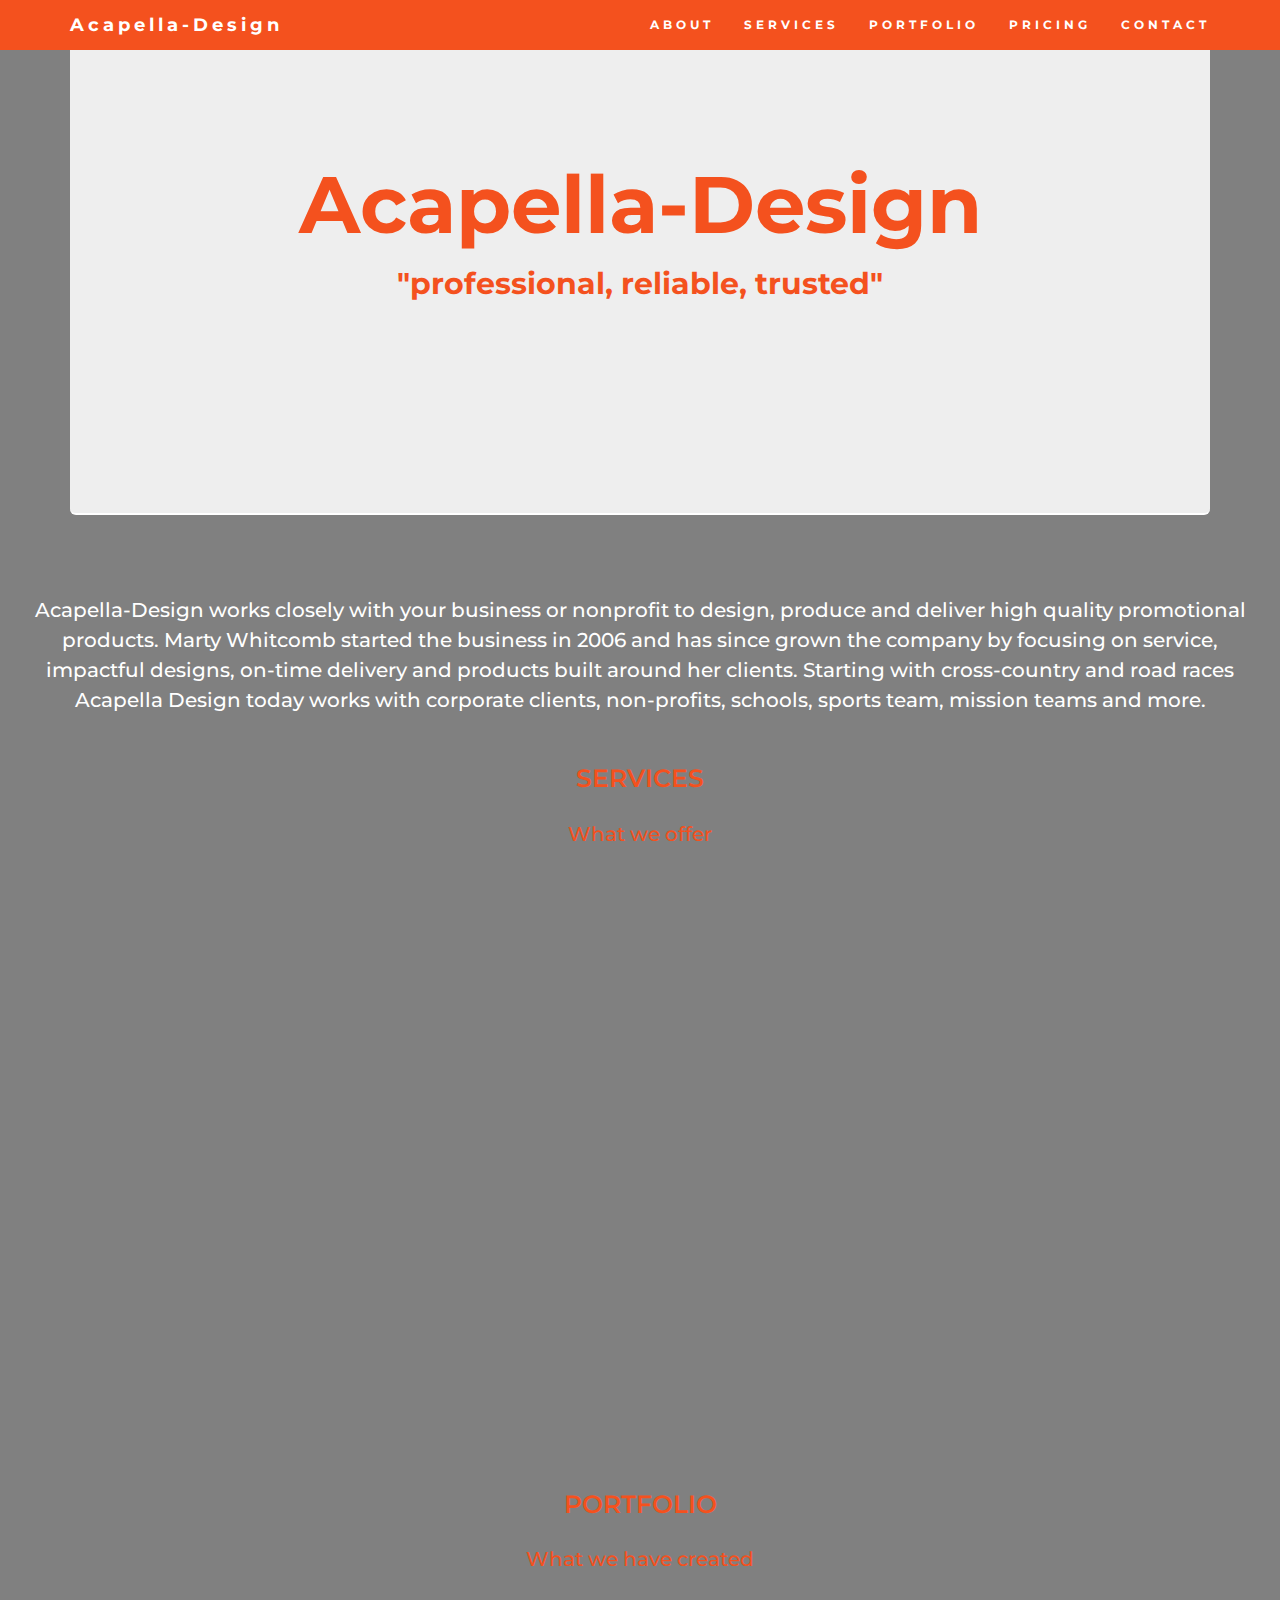
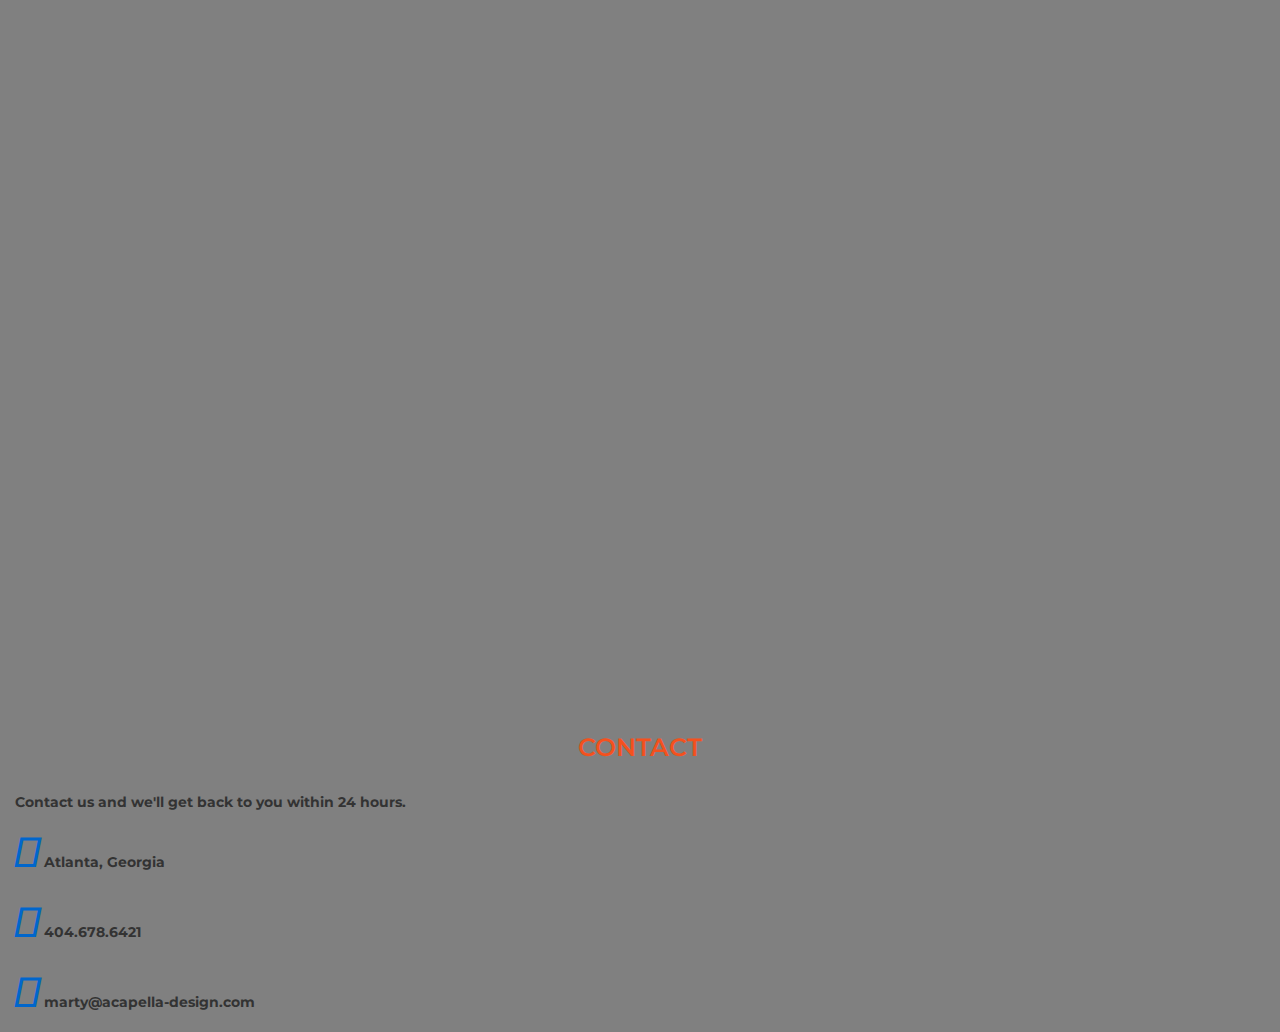
==== index.html @ 9750de5c "build out of application" ====
<!DOCTYPE html>
<html lang="en">
<head>
  <title>Acapella-Design</title>
	<meta charset="UTF-8">
  <meta name="viewport" content="width=device-width, initial-scale=1">
	<link rel="stylesheet" type="text/css" href="https://maxcdn.bootstrapcdn.com/bootstrap/3.3.7/css/bootstrap.min.css" rel="stylesheet" integrity="sha384-BVYiiSIFeK1dGmJRAkycuHAHRg32OmUcww7on3RYdg4Va+PmSTsz/K68vbdEjh4u" crossorigin="anonymous">
	<link href="https://fonts.googleapis.com/css?family=Montserrat:Regular 400 | Semi-Bold 600 | Regular 400 Italic" rel="stylesheet">
	<link rel="stylesheet" type="text/css" href="https://cdnjs.cloudflare.com/ajax/libs/font-awesome/4.7.0/css/font-awesome.min.css">
  <link rel="stylesheet" type="text/css" href="app.css">
	<script defer src="https://use.fontawesome.com/releases/v5.0.8/js/all.js"></script>
	
	<script src="app.js"></script>
</head>
<body id="myPage" data-spy="scroll" data-target=".navbar" data-offset="60">

<nav class="navbar navbar-default navbar-fixed-top">
  <div class="container">
    <div class="navbar-header">
      <button type="button" class="navbar-toggle" data-toggle="collapse" data-target="#myNavbar">
        <span class="icon-bar"></span>
        <span class="icon-bar"></span>
        <span class="icon-bar"></span>                        
      </button>
      <a class="navbar-brand" href="#myPage">Acapella-Design</a>
    </div>
    <div class="collapse navbar-collapse" id="myNavbar">
      <ul class="nav navbar-nav navbar-right">
        <li><a href="#about">ABOUT</a></li>
        <li><a href="#services">SERVICES</a></li>
        <li><a href="#portfolio">PORTFOLIO</a></li>
        <li><a href="#pricing">PRICING</a></li>
        <li><a href="#contact">CONTACT</a></li>
      </ul>
    </div>
  </div>
</nav>
<div class="container opening-page">
<div class="jumbotron text-center">
  <h1 id="title">Acapella-Design</h1> 
  <p id="tagline">"professional, reliable, trusted"</p> 

</div>
</div>
<br class="line">
<div id="about" class="container-fluid">
  <div class="row">
    
    <div class="col-sm-12">
     
      <br>
      <h4 id="intro">Acapella-Design works closely with your business or nonprofit to design, produce and deliver high quality promotional products.  Marty Whitcomb started the business in 2006 and has since grown the company by focusing on service, impactful designs, on-time delivery and products built around her clients.  Starting with cross-country and road races Acapella Design today works with corporate clients, non-profits, schools, sports team, mission teams and more.</h4>
      <br>
      

    </div>
    
    
  </div>

</div>

<div id="services" class="container-fluid text-center">
  <h2>SERVICES</h2>
  <h4 class="subTag">What we offer</h4>
  <br>
  <div class="row slideanim">
    <div class="col-sm-4"><i class="fas fa-paint-brush coolFont"></i>
      
      <h4>SCREEN PRINTING</h4>
      <p>Our printers create the very best print applications, color matching and quality print job that meet your needs and fit your budget</p>
    </div>
    <div class="col-sm-4"><i class="fas fa-adjust coolFont"></i>
      
      <h4>DESIGN</h4>
      <p>Our graphic artists will help bring your ideas to life</p>
    </div>
    <div class="col-sm-4"><i class="fab fa-simplybuilt coolFont"></i>
      
      <h4>EMBROIDERY</h4>
      <p>Our seamstress use sphophisticated computerized machines that create high stich count, high quality work</p>
    </div>
  </div>
  <br><br>
  <div class="row slideanim">
    <div class="col-sm-4"><i class="far fa-building coolFont"></i>
      
      <h4>CORPORATE EVENTS</h4>
      <p>Our planning team helps you create memorable events that meet your corporate objectives and motivate employees</p>
    </div>
    <div class="col-sm-4"><i class="far fa-money-bill-alt coolFont"></i>
      
      <h4>ROAD RACES AND FUND RAISING</h4>
      <p>We work with you to brand your identity, create buzz and meet your goals</p>
    </div>
    <div class="col-sm-4"><i class="fas fa-heart coolFont"></i>
       
      <h4 style="color:#303030;">APPAREL</h4>
      <p>We rep a number of widely know brands and styles and outfit you from Tee's to Sweats to Fleeces and more</p>
    </div>
  </div>
  <br><br>
  <div class="row slideanim">
    <div class="col-sm-4"><i class="fas fa-gift coolFont"></i>
     
      <h4>GIFTS AND PROMOTIONAL</h4>
      <p>We can provide you with bags, corporate gifts, office products, electronics and </p>
    </div>
    <div class="col-sm-4"><i class="fas fa-barcode coolFont"></i>
      
      <h4>ONLINE RETAIL</h4>
      <p>We can help you create an online store to distribute </p>
    </div>
    <div class="col-sm-4"> <i class="fas fa-heartbeat coolFont"></i>
      
      <h4 style="color:#303030;">GLOBAL HEALTH</h4>
      <p>We have a passion for global health.  If you're working to improve the lives of children and families around the world, we'd like to help</p>
    </div>
  </div>
</div>
<div id="portfolio" class="container-fluid text-center bg-grey">
  <h2>Portfolio</h2>
  <h4 class="subTag">What we have created</h4>
  <div class="container">
  <div class="row text-center slideanim">
    <div class="col-sm-4">
      <div class="thumbnail">
        <img src="images/12039253_10153710709874903_8442778085688716343_n.jpg" alt="Claws for a Cause" width="400" height="300">
        
      </div>
      <div class="thumbnail">
        <img src="images/Acapella - 293966 VININGS CUMBERLAND ROTARY CLUB with Rotary International train logo (vector export).png" alt="Claws for a Cause" width="400" height="300">
        
      </div>

    </div>
    <div class="col-sm-4">
      <div class="thumbnail">
        <img src="images/accapella vinings race-112k.jpg" alt="Vinings Road Race" width="400" height="300">
        
      </div>
      <div class="thumbnail">
        <img src="images/securedownload.png" alt="Vinings Road Race" width="400" height="300">
        
      </div>
    </div>
    <div class="col-sm-4">
      <div class="thumbnail">
        <img src="images/greenALS_logo.jpg" alt="Stop ALS" width="400" height="300">
      </div>  
      </div>
      
  </div><br>
  
  </div>
</div>
<div id="contact" class="container-fluid bg-grey">
  <h2 class="text-center">CONTACT</h2>
  <div class="row">
    <div class="col-sm-5">
      <p>Contact us and we'll get back to you within 24 hours.</p>
      <p><i class="fas fa-home coolFont"></i> Atlanta, Georgia</p>
      <p><i class="fas fa-mobile coolFont"></i> 404.678.6421</p>
      <p><i class="far fa-envelope coolFont"></i> marty@acapella-design.com</p>
    </div>
    <div class="col-sm-7 slideanim">
      <div class="row">
        <div class="col-sm-6 form-group">
          <input class="form-control" id="name" name="name" placeholder="Name" type="text" required>
        </div>
        <div class="col-sm-6 form-group">
          <input class="form-control" id="email" name="email" placeholder="Email" type="email" required>
        </div>
      </div>
      <textarea class="form-control" id="comments" name="comments" placeholder="Comment" rows="5"></textarea><br>
      <div class="row">
        <div class="col-sm-12 form-group">
          <button class="btn btn-default pull-right" type="submit">Send</button>
        </div>
      </div>
    </div>
  </div>
</div>










<script src="http://code.jquery.com/jquery-3.3.1.min.js"
  integrity="sha256-FgpCb/KJQlLNfOu91ta32o/NMZxltwRo8QtmkMRdAu8="
  crossorigin="anonymous"></script>
  
  <script src="https://maxcdn.bootstrapcdn.com/bootstrap/3.3.7/js/bootstrap.min.js" integrity="sha384-Tc5IQib027qvyjSMfHjOMaLkfuWVxZxUPnCJA7l2mCWNIpG9mGCD8wGNIcPD7Txa" crossorigin="anonymous"></script>
</body>
</body>

</html>
---- app.css ----
body {
	background-color: gray;
	font-family: Montserrat, sans-serif;
	font-color: #000000;
	font-weight:bold;
}

br {
	height:10px;
}
.navbar {
      margin-bottom: 0;
      background-color: #f4511e;
      z-index: 9999;
      border: 0;
      font-size: 12px !important;
      line-height: 1.42857143 !important;
      letter-spacing: 4px;
      border-radius: 0;
      font-family: Montserrat, sans-serif;
  }
  .navbar li a, .navbar .navbar-brand {
      color: #fff !important;
  }
  .navbar-nav li a:hover, .navbar-nav li.active a {
      color: #f4511e !important;
      background-color: #fff !important;
  }
  .navbar-default .navbar-toggle {
      border-color: transparent;
      color: #fff !important;
  }
  
  .jumbotron {
      /*background-color: #f4511e;*/
      /*color: #fff;*/
      margin-top: 25px;
      padding: 100px 25px;
      font-family: Montserrat, sans-serif;
      background-image: url("images/patrick-tomasso-208114-unsplash.jpg");
      background-size: cover;
      color: #f4511e;
      height: 35em;
      border-bottom: white solid 2px;
  }

  h2 {

      font-size: 25px;
      text-transform: uppercase;
      color: #f4511e;
      font-weight: 600;
      margin-bottom: 30px;
  }

  h1 {
  
      font-size: 10px;
      color: #f4511e;
      font-weight: 600;
      margin-bottom: 30px;
  }
  #tagline {
  	color: #f4511e;
  	font-weight: bold;
  	font-size: 30px;
  }

  h4{
  	font-size: 20px;
  }
  #title {
  	font-size: 80px;
  	font-weight: bold;
  	position:relative;
  	top: .2em;
  }
  #intro{
  	text-align:center;
  	color:#fff;
  	line-height: 1.5;
  }

  .subTag {
  	color: #f4511e;
  }
  .coolFont{
	font-size: 3em;
	/*margin-left: 25%;*/
	margin-top:10px;
	/*background-color:white;*/
	border-radius: 30%;
	/*height: 100px;*/
	text-align: center;
	color: #0066cc;
}
.thumbnail {
      padding: 0 0 15px 0;
      border: none;
      border-radius: 0;
  }
  .thumbnail img {
      width: 100%;
      height: 100%;
      margin-bottom: 10px;
    }

  .slideanim {visibility:hidden;}
  /*.slide {*/
      /*animation-name: slide;*/
      /*-webkit-animation-name: slide;*/
      /*animation-duration: 1s;*/
      /*-webkit-animation-duration: 1s;*/
      /*visibility: visible;*/
  /*}*/
  /*@keyframes slide {*/
    /*0% {*/
      /*opacity: 0;*/
      /*transform: translateY(70%);*/
    /*} */
    /*100% {*/
      /*opacity: 1;*/
      /*transform: translateY(0%);*/
    /*}*/
  /*}*/
  /*@-webkit-keyframes slide {*/
    /*0% {*/
      /*opacity: 0;*/
      /*-webkit-transform: translateY(70%);*/
    /*} */
    /*100% {*/
      /*opacity: 1;*/
      /*-webkit-transform: translateY(0%);*/
    /*}*/
  /*}*/
  /*@media screen and (max-width: 768px) {*/
    /*.col-sm-4 {*/
      /*text-align: center;*/
      /*margin: 25px 0;*/
    /*}*/
    /*.btn-lg {*/
        /*width: 100%;*/
        /*margin-bottom: 35px;*/
    /*}*/
  /*}*/
  /*@media screen and (max-width: 480px) {*/
    /*.logo {*/
        /*font-size: 150px;*/
    /*}*/
  /*}*/
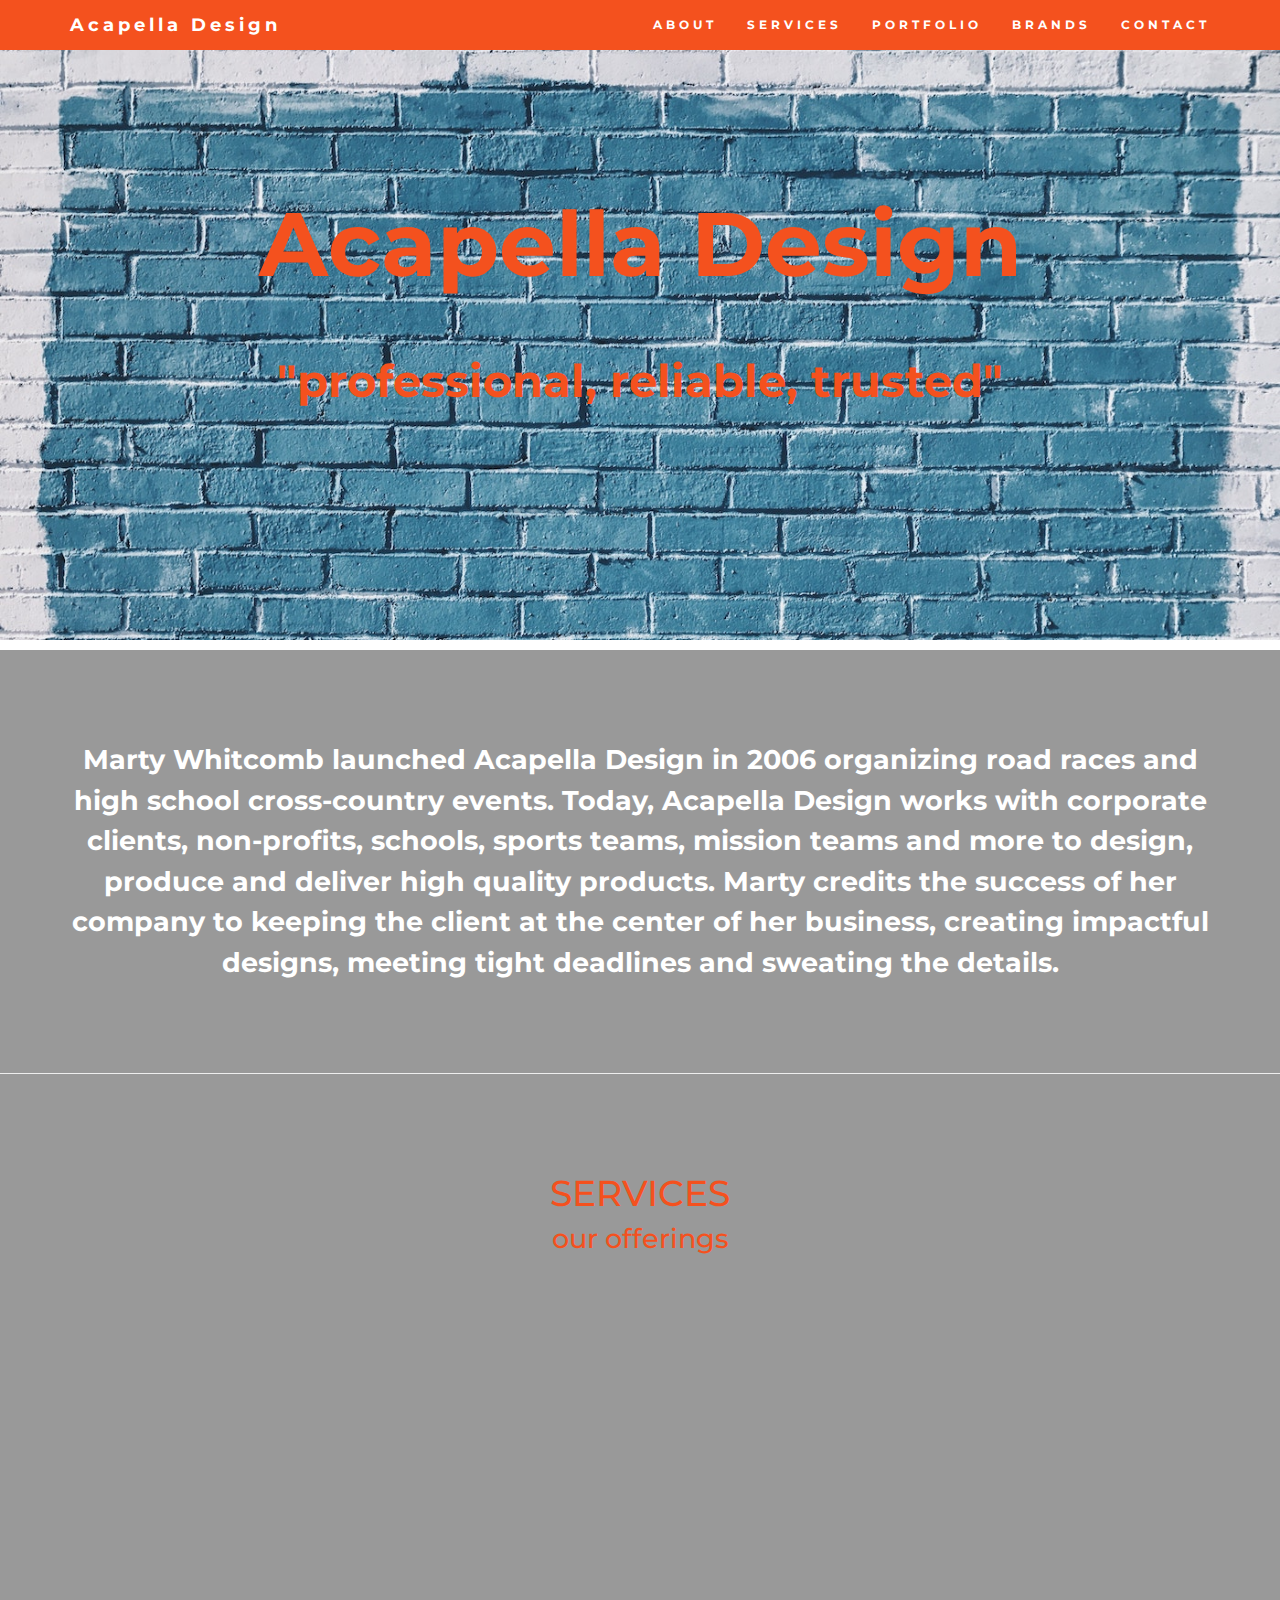
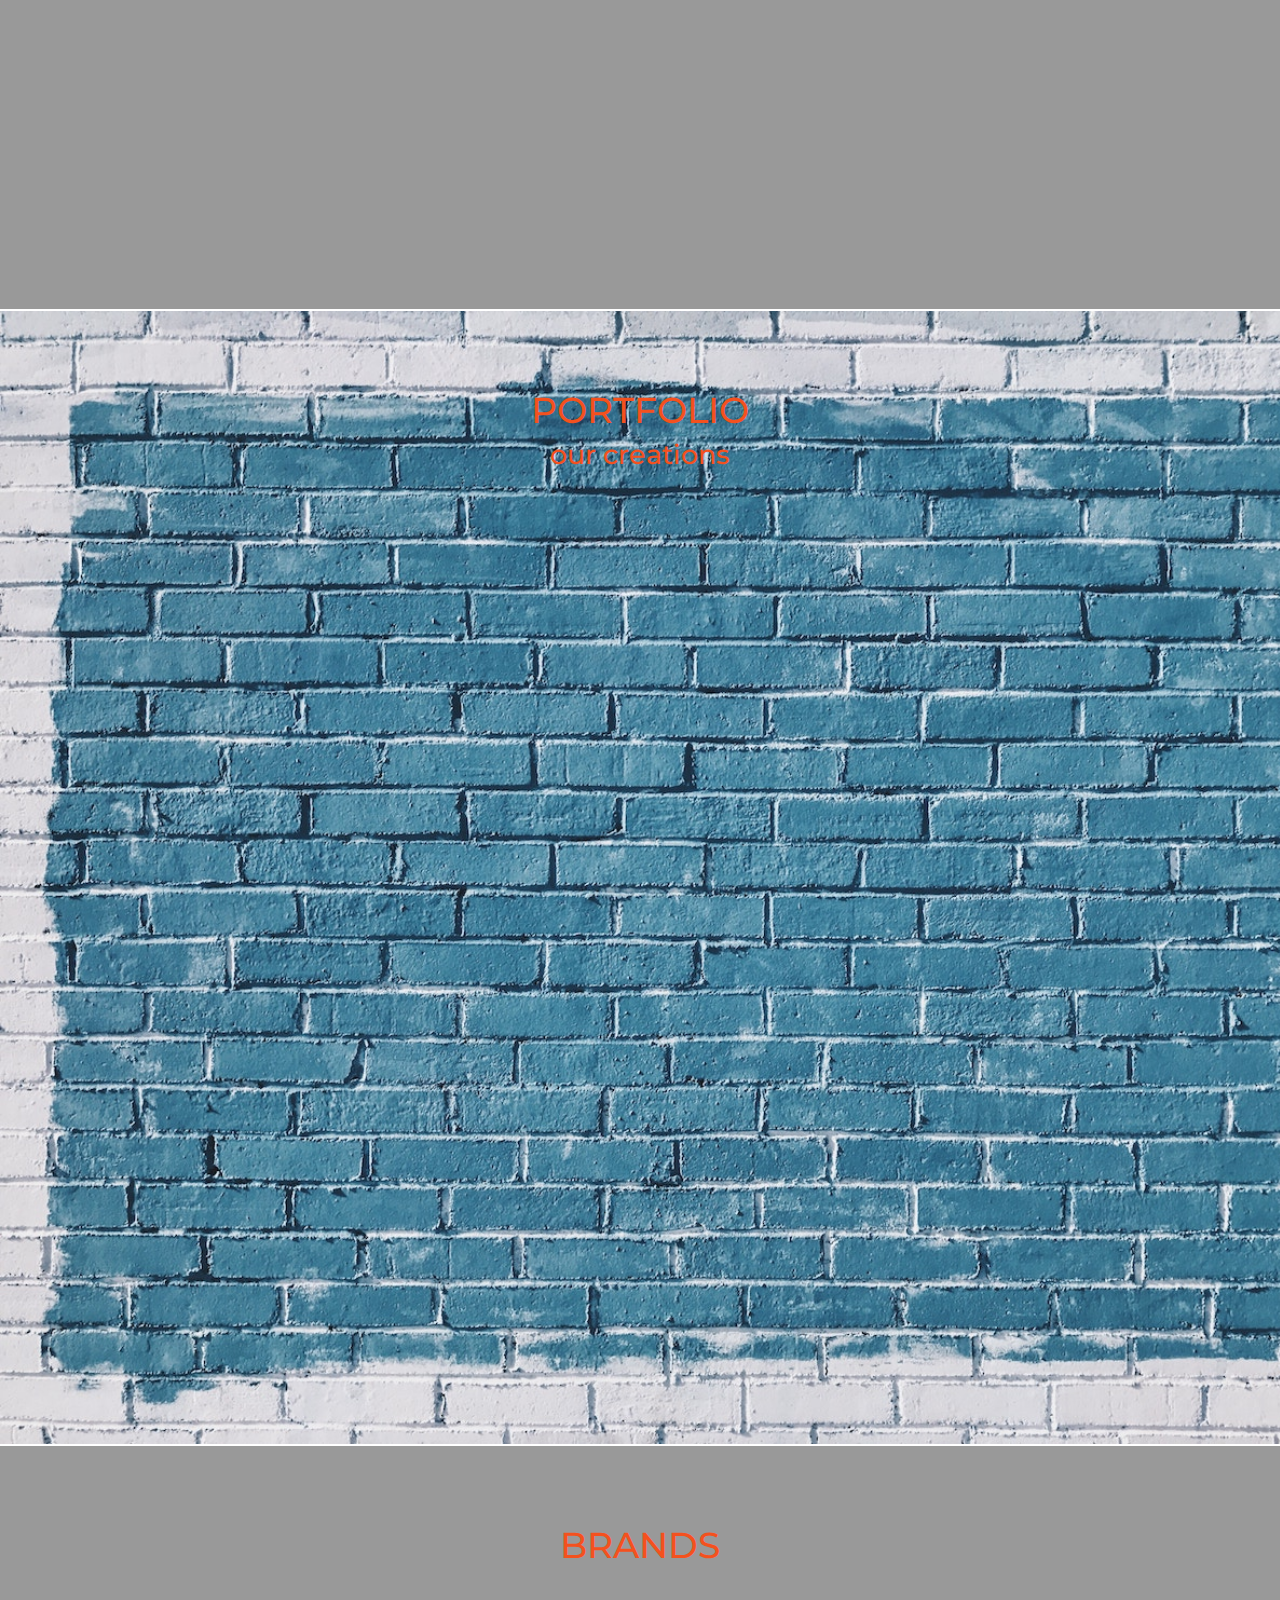
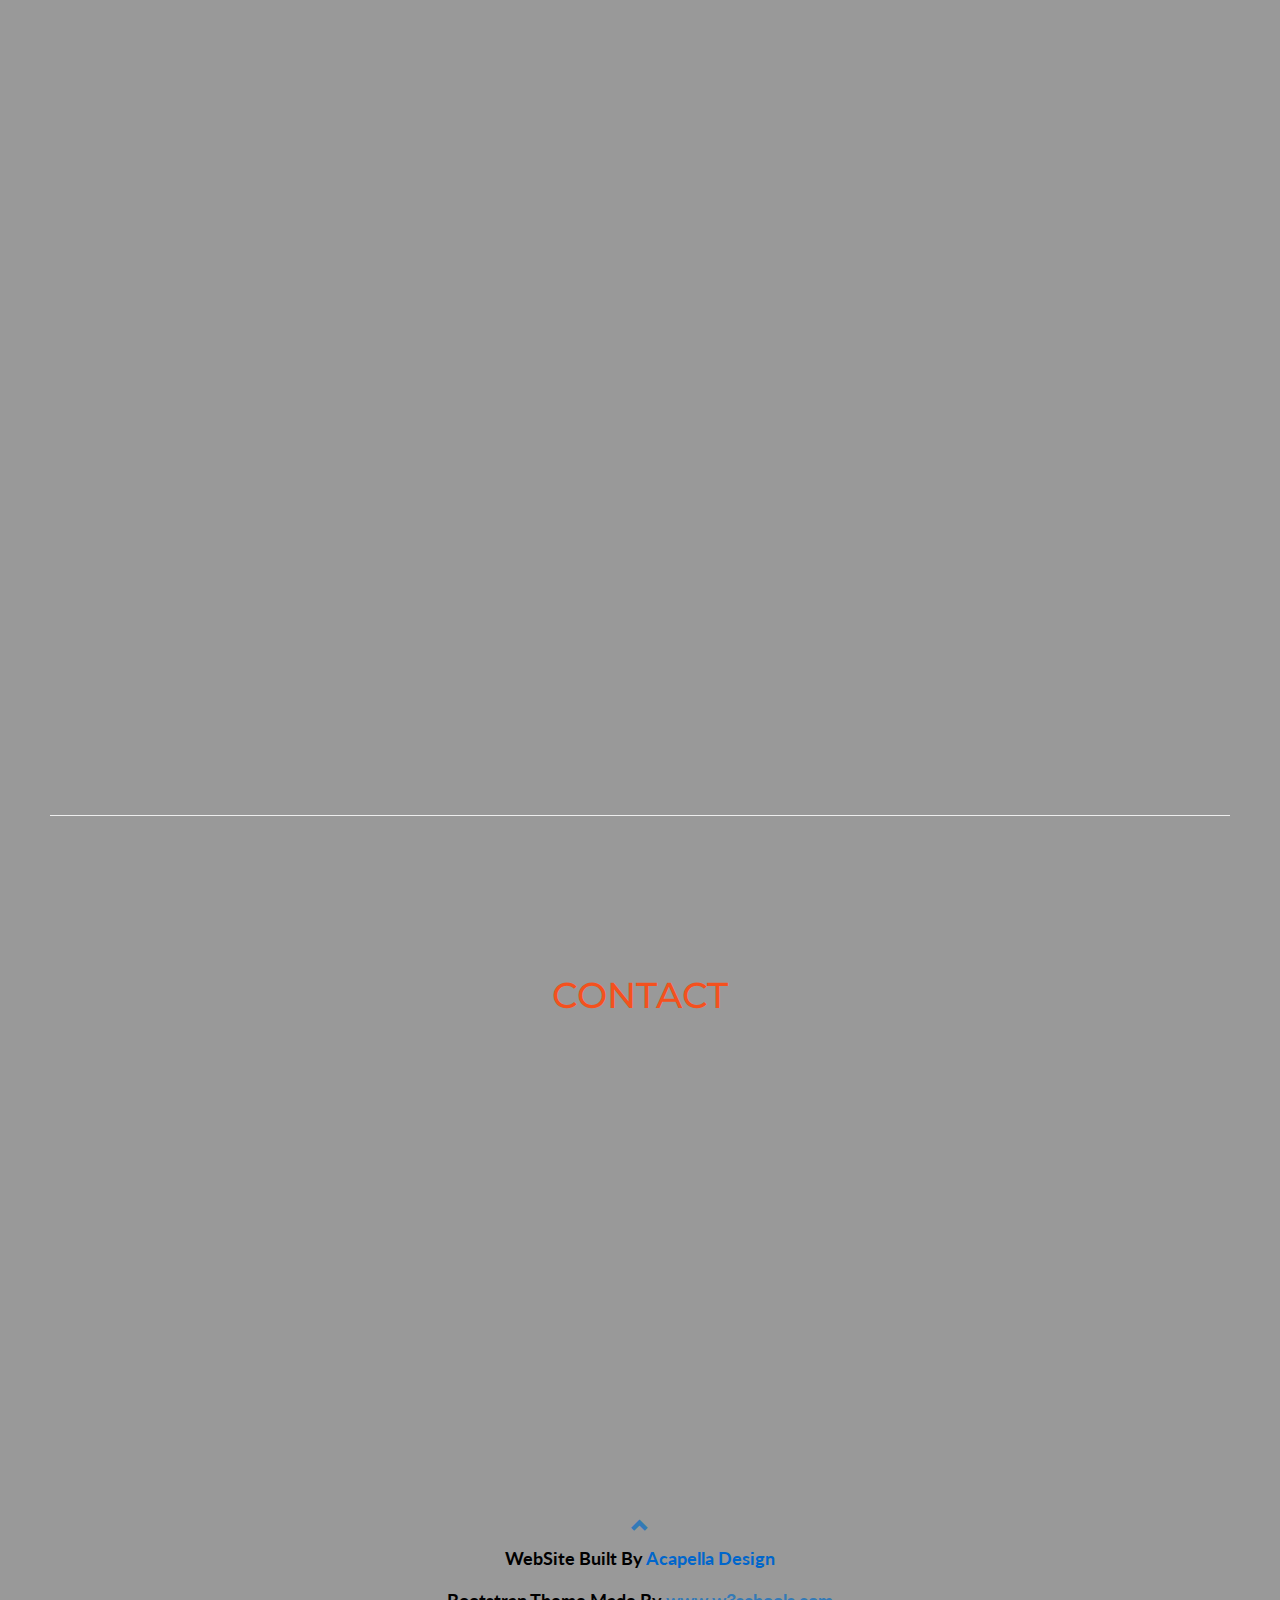
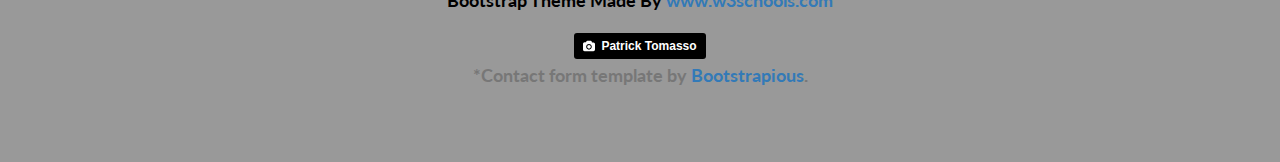
==== commit 7b78bc07: "clean up.  add lower res images" ====
--- a/index.html
+++ b/index.html
@@ -1,202 +1,446 @@
-<!DOCTYPE html>
+ <!DOCTYPE html>
 <html lang="en">
 <head>
-  <title>Acapella-Design</title>
 	<meta charset="UTF-8">
-  <meta name="viewport" content="width=device-width, initial-scale=1">
-	<link rel="stylesheet" type="text/css" href="https://maxcdn.bootstrapcdn.com/bootstrap/3.3.7/css/bootstrap.min.css" rel="stylesheet" integrity="sha384-BVYiiSIFeK1dGmJRAkycuHAHRg32OmUcww7on3RYdg4Va+PmSTsz/K68vbdEjh4u" crossorigin="anonymous">
-	<link href="https://fonts.googleapis.com/css?family=Montserrat:Regular 400 | Semi-Bold 600 | Regular 400 Italic" rel="stylesheet">
+	<title>Acapella Design</title>
+	<meta name="viewport" content="width=device-width, initial-scale=1">
+	<link rel="stylesheet" href="https://maxcdn.bootstrapcdn.com/bootstrap/3.3.7/css/bootstrap.min.css">
 	<link rel="stylesheet" type="text/css" href="https://cdnjs.cloudflare.com/ajax/libs/font-awesome/4.7.0/css/font-awesome.min.css">
+  <link rel="stylesheet" type="text/css" href="https://fonts.googleapis.com/css?family=Montserrat" rel="stylesheet" type="text/css">
+  <link rel="stylesheet" type="text/css" href="https://fonts.googleapis.com/css?family=Lato" rel="stylesheet" type="text/css">
   <link rel="stylesheet" type="text/css" href="app.css">
-	<script defer src="https://use.fontawesome.com/releases/v5.0.8/js/all.js"></script>
-	
-	<script src="app.js"></script>
+  
+
+
 </head>
 <body id="myPage" data-spy="scroll" data-target=".navbar" data-offset="60">
 
-<nav class="navbar navbar-default navbar-fixed-top">
+  <nav class="navbar navbar-default navbar-fixed-top">
   <div class="container">
     <div class="navbar-header">
       <button type="button" class="navbar-toggle" data-toggle="collapse" data-target="#myNavbar">
         <span class="icon-bar"></span>
         <span class="icon-bar"></span>
-        <span class="icon-bar"></span>                        
+        <span class="icon-bar"></span> 
       </button>
-      <a class="navbar-brand" href="#myPage">Acapella-Design</a>
+      <a class="navbar-brand" href="#">Acapella Design</a>
     </div>
     <div class="collapse navbar-collapse" id="myNavbar">
       <ul class="nav navbar-nav navbar-right">
         <li><a href="#about">ABOUT</a></li>
         <li><a href="#services">SERVICES</a></li>
         <li><a href="#portfolio">PORTFOLIO</a></li>
-        <li><a href="#pricing">PRICING</a></li>
+        <li><a href="#brands">BRANDS</a></li>
         <li><a href="#contact">CONTACT</a></li>
       </ul>
     </div>
   </div>
 </nav>
-<div class="container opening-page">
-<div class="jumbotron text-center">
-  <h1 id="title">Acapella-Design</h1> 
-  <p id="tagline">"professional, reliable, trusted"</p> 
-
+  <!-- About Section -->
+<div class="row">
+  <div class="col-md-12">
+	<div class="jumbotron text-center">
+		<p id="title">Acapella Design<p> 
+		<p id="tagline">"professional, reliable, trusted"</p> 
+    </div>
+    <div id="about" class="container-fluid">
+ 		<p id="overview">Marty Whitcomb launched Acapella Design in 2006 organizing road races and high school cross-country events. Today, Acapella Design works with corporate clients, non-profits, schools, sports teams, mission teams and more to design, produce and deliver high quality products.  Marty credits the success of her company to keeping the client at the center of her business, creating impactful designs, meeting tight deadlines and sweating the details.  </p>
+	</div>
+  </div>
 </div>
+
+  <hr>
+    <div id="services" class="container-fluid text-center">
+        <h2>SERVICES</h2>
+        <h4 class="subline">our offerings</h4>
+        <br>
+        <div class="row slideanim">
+
+          <div class="col-sm-4"><i class="fas fa-adjust coolFont"></i>
+            <h4>DESIGN</h4>
+            <p>Our graphic artists bring your ideas to life.  Having trouble translating that idea into a graphic? We can help!  It's what we do everyday.</p>
+          </div>
+          <div class="col-sm-4"><i class="fas fa-paint-brush coolFont"></i>
+            <h4>DECORATING</h4>
+            <p>Our screen print and embroidery teams create the very best applications for your product.  We pride ourselves on delivering accurate orders, on time and within specs.  We sweat the details.</p>
+          </div>
+
+          
+          <div class="col-sm-4"><i class="fab fa-simplybuilt coolFont"></i>
+            <h4>PRODUCTS</h4>
+            <p>Tee's, sweats, fleeces, polo's, hoodies, caps ....gifts, bags, tech, office, writing.... we can support your cause, your team, your passion, your business, your school, your mission.</p>
+          </div>
+         </div> 
+
+         <div class="row slideanim">
+          <div class="col-sm-4"><i class="fas fa-barcode coolFont"></i>
+            <h4>ON-LINE WEB STORES</h4>
+            <p>We can create and manage an on-line retail site for you.  Talk to us.</p>
+          </div>
+          <div class="col-sm-4"><i class="fas fa-money-bill-alt coolFont"></i>
+            <h4>ROAD RACES and FUND RAISING</h4>
+            <p>We know running.  We know charity road races.  We know fund raising.</p>
+          </div>
+          <div class="col-sm-4"> <i class="fas fa-heartbeat coolFont"></i>
+      
+              <h4 style="color:#303030;">GLOBAL HEALTH</h4>
+              <p>We have a passion for global health.  If you're working to improve the lives of children and families around the world, we'd like to help.</p>
+           </div>
+         </div> 
+        
+        </div>
+    </div>
+    <div id="portfolio" class="container-fluid text-center bg-grey">
+         <h2>PORTFOLIO</h2>
+         <h4 class="subline">our creations</h4>
+         <div class="row text-center slideanim">
+           <div class="col-sm-3">
+            <div class="thumbnail">
+               <img src="images/12039253_10153710709874903_8442778085688716343_n.jpg" alt="Claws for a Cause" width="100" height="100">
+            </div>
+             <div class="thumbnail">
+                <img src="images/Acapella - 294010 Howard School Celebrating 65 Years - back art copy.jpg" alt="Howard School" width="400" height="300">
+             </div>
+             <div class="thumbnail">
+                <img src="images/turkey copy.jpg" alt="Turkey Trot" width="400" height="300">
+             </div>
+
+            </div>
+           <div class="col-sm-3">
+             <div class="thumbnail">
+               <img src="images/tartan.jpg" alt="Tartan Trot">
+             </div>
+             <div class="thumbnail">
+               <img src="images/Acapella - GLOW Africa wordle copy.jpg" alt="Africa wordle">
+             </div>
+             <div class="thumbnail">
+               <img src="images/Acapella - 954924 Lambert High School, Pollo polo, sugar   skull copy 2.jpg" alt="pollo polo sugar skull">
+             </div>
+           </div>
+           <div class="col-sm-3">
+             <div class="thumbnail">
+               <img src="images/accapella vinings race-112k.jpg" alt="Vinings Road Race" width="400" height="300">
+             </div>
+             <div class="thumbnail">
+               <img src="images/Acapella - Jelly Bean 5K Challenge jelly bean runner (export).jpg
+               " alt="Jelly Bean 5K" width="400" height="300">
+             </div>
+             <div class="thumbnail">
+               <img src="images/Acapella - 248307 Ware Family Reunion Atlanta 2017 peach skyline (vector export).jpg
+               " alt="Ware Family Reunion" width="400" height="300">
+             </div>
+           </div>
+           <div class="col-sm-3">
+             <div class="thumbnail">
+               <img src="images/Acapella - eagle eyes vector copy.jpg" alt="Eagle Eyes" width="400" height="300">
+             </div>
+             <div class="thumbnail">
+               <img src="images/Acapella - HWST export copy.jpg" alt="Hanover West Swim Team" width="400" height="300">
+             </div>
+           </div>
+        </div>
+      </div> 
+<div id="brands" class="container-fluid">
+  <div class="text-center">
+    <h2>BRANDS</h2>
+    <h4></h4>
+  </div>
+  <div class="row slideanim">
+    <div class="col-md-2 col-sm-6 col-xs-12">
+     <a class="pics" href="https://www.alphabroder.com/images/alp/millSmall/04.jpg"><img src="https://www.alphabroder.com/images/alp/millSmall/04.jpg"></a>
+    </div> 
+     <div class="col-md-2 col-sm-6 col-xs-12">
+     <a class="pics" href="https://www.alphabroder.com//images/alp/millSmall/07.jpg"><img src="https://www.alphabroder.com//images/alp/millSmall/07.jpg"></a>
+    </div> 
+    <div class="col-md-2 col-sm-6 col-xs-12">
+     <img id="nike" src="images/GNIKE12.jpg">
+    </div> 
+    <div class="col-md-2 col-sm-6 col-xs-12">
+     <a class="pics" href="https://www.alphabroder.com/images/alp/millSmall/15.jpg"><img src="https://www.alphabroder.com/images/alp/millSmall/mr.jpg"></a>
+    </div> 
+    <div class="col-md-2 col-sm-6 col-xs-12">
+     <a class="pics" href="https://www.alphabroder.com/images/alp/millSmall/18.jpg"><img src="https://www.alphabroder.com/images/alp/millSmall/ua.jpg"></a>
+    </div> 
+    <div class="col-md-2 col-sm-6 col-xs-12">
+     <a class="pics" href="https://www.alphabroder.com/images/alp/millSmall/20.jpg"><img src="https://www.alphabroder.com/images/alp/millSmall/38.jpg"></a>
+    </div> 
+
+  </div>
+  <div class="row slideanim">
+    <div class="col-md-2 col-sm-6 col-xs-12">
+     <a class="pics" href="https://www.alphabroder.com/images/alp/millSmall/21.jpg"><img src="https://www.alphabroder.com/images/alp/millSmall/nb.jpg"></a>
+    </div> 
+     <div class="col-md-2 col-sm-6 col-xs-12">
+     <a class="pics" href="https://www.alphabroder.com//images/alp/millSmall/30.jpg"><img src="https://www.alphabroder.com//images/alp/millSmall/30.jpg"></a>
+    </div> 
+    <div class="col-md-2 col-sm-6 col-xs-12">
+     <a class="pics" href="https://www.alphabroder.com/images/alp/millSmall/38.jpg"><img src="https://www.alphabroder.com/images/alp/millSmall/hd.jpg"></a>
+    </div> 
+    <div class="col-md-2 col-sm-6 col-xs-12">
+     <a class="pics" href="https://www.alphabroder.com/images/alp/millSmall/39.jpg"><img src="https://www.alphabroder.com/images/alp/millSmall/39.jpg"></a>
+    </div> 
+    <div class="col-md-2 col-sm-6 col-xs-12">
+     <a class="pics" href="https://www.alphabroder.com/images/alp/millSmall/40.jpg"><img src="https://www.alphabroder.com/images/alp/millSmall/40.jpg"></a>
+    </div> 
+    <div class="col-md-2 col-sm-6 col-xs-12">
+     <a class="pics" href="https://www.alphabroder.com/images/alp/millSmall/43.jpg"><img src="https://www.alphabroder.com/images/alp/millSmall/nl.jpg"></a>
+    </div> 
+
+  </div>
+
+  <div class="row slideanim">
+    <div class="col-md-2 col-sm-6 col-xs-12">
+     <a class="pics" href="https://www.alphabroder.com/images/alp/millSmall/46.jpg"><img src="https://www.alphabroder.com/images/alp/millSmall/46.jpg"></a>
+    </div> 
+     <div class="col-md-2 col-sm-6 col-xs-12">
+     <a class="pics" href="https://www.alphabroder.com//images/alp/millSmall/wd.jpg"><img src="https://www.alphabroder.com//images/alp/millSmall/wd.jpg"></a>
+    </div> 
+    <div class="col-md-2 col-sm-6 col-xs-12">
+     <a class="pics" href="https://www.alphabroder.com/images/alp/millSmall/50.jpg"><img src="https://www.alphabroder.com/images/alp/millSmall/50.jpg"></a>
+    </div> 
+    <div class="col-md-2 col-sm-6 col-xs-12">
+     <a class="pics" href="https://www.alphabroder.com/images/alp/millSmall/58.jpg"><img src="https://www.alphabroder.com/images/alp/millSmall/58.jpg"></a>
+    </div> 
+    <div class="col-md-2 col-sm-6 col-xs-12">
+     <a class="pics" href="https://www.alphabroder.com/images/alp/millSmall/62.jpg"><img src="https://www.alphabroder.com/images/alp/millSmall/62.jpg"></a>
+    </div> 
+    <div class="col-md-2 col-sm-6 col-xs-12">
+     <a class="pics" href="https://www.alphabroder.com/images/alp/millSmall/yp.jpg"><img src="https://www.alphabroder.com/images/alp/millSmall/yp.jpg"></a>
+    </div> 
+  </div>
+
+  <div class="row slideanim">
+    <div class="col-md-2 col-sm-6 col-xs-12">
+     <a class="pics" href="https://www.alphabroder.com/images/alp/millSmall/85.jpg"><img src="https://www.alphabroder.com/images/alp/millSmall/85.jpg"></a>
+    </div> 
+     <div class="col-md-2 col-sm-6 col-xs-12">
+     <a class="pics" href="https://www.alphabroder.com//images/alp/millSmall/pt.jpg"><img src="https://www.alphabroder.com//images/alp/millSmall/pt.jpg"></a>
+    </div> 
+    <div class="col-md-2 col-sm-6 col-xs-12">
+     <a class="pics" href="https://www.alphabroder.com/images/alp/millSmall/88.jpg"><img src="https://www.alphabroder.com/images/alp/millSmall/88.jpg"></a>
+    </div> 
+    <div class="col-md-2 col-sm-6 col-xs-12">
+     <a class="pics" href="https://www.alphabroder.com/images/alp/millSmall/a4.jpg"><img src="https://www.alphabroder.com/images/alp/millSmall/a4.jpg"></a>
+    </div> 
+    <div class="col-md-2 col-sm-6 col-xs-12">
+     <a class="pics" href="https://www.alphabroder.com/images/alp/millSmall/ho.jpg"><img src="https://www.alphabroder.com/images/alp/millSmall/ho.jpg"></a>
+    </div> 
+    <div class="col-md-2 col-sm-6 col-xs-12">
+     <a class="pics" href="https://www.alphabroder.com/images/alp/millSmall/af.jpg"><img src="https://www.alphabroder.com/images/alp/millSmall/af.jpg"></a>
+    </div> 
+  </div>
+
+  <div class="row slideanim">
+    <div class="col-md-2 col-sm-6 col-xs-12">
+     <a class="pics" href="https://www.alphabroder.com/images/alp/millSmall/al.jpg"><img src="https://www.alphabroder.com/images/alp/millSmall/al.jpg"></a>
+    </div> 
+     <div class="col-md-2 col-sm-6 col-xs-12">
+     <a class="pics" href="https://www.alphabroder.com//images/alp/millSmall/"><img src="https://www.alphabroder.com//images/alp/millSmall/20.jpg"></a>
+    </div> 
+    <div class="col-md-2 col-sm-6 col-xs-12">
+     <a class="pics" href="https://www.alphabroder.com/images/alp/millSmall/be.jpg"><img src="https://www.alphabroder.com/images/alp/millSmall/be.jpg"></a>
+    </div> 
+    <div class="col-md-2 col-sm-6 col-xs-12">
+     <a class="pics" href="https://www.alphabroder.com/images/alp/millSmall/bg.jpg"><img src="https://www.alphabroder.com/images/alp/millSmall/bg.jpg"></a>
+    </div> 
+    <div class="col-md-2 col-sm-6 col-xs-12">
+     <a class="pics" href="https://www.alphabroder.com/images/alp/millSmall/bp.jpg"><img src="https://www.alphabroder.com/images/alp/millSmall/bp.jpg"></a>
+    </div> 
+    <div class="col-md-2 col-sm-6 col-xs-12">
+     <a class="pics" href="https://www.alphabroder.com/images/alp/millSmall/bs.jpg"><img src="https://www.alphabroder.com/images/alp/millSmall/bs.jpg"></a>
+    </div> 
+  </div>
+
+  <div class="row slideanim">
+    <div class="col-md-2 col-sm-6 col-xs-12">
+     <a class="pics" href="https://www.alphabroder.com/images/alp/millSmall/bu.jpg"><img src="https://www.alphabroder.com/images/alp/millSmall/bu.jpg"></a>
+    </div> 
+     <div class="col-md-2 col-sm-6 col-xs-12">
+     <a class="pics" href="https://www.alphabroder.com//images/alp/millSmall/c3.jpg"><img src="https://www.alphabroder.com//images/alp/millSmall/c3.jpg"></a>
+    </div> 
+    <div class="col-md-2 col-sm-6 col-xs-12">
+     <a class="pics" href="https://www.alphabroder.com/images/alp/millSmall/ct.jpg"><img src="https://www.alphabroder.com/images/alp/millSmall/ct.jpg"></a>
+    </div> 
+    <div class="col-md-2 col-sm-6 col-xs-12">
+     <a class="pics" href="https://www.alphabroder.com/images/alp/millSmall/cv.jpg"><img src="https://www.alphabroder.com/images/alp/millSmall/cv.jpg"></a>
+    </div> 
+    <div class="col-md-2 col-sm-6 col-xs-12">
+     <a class="pics" href="https://www.alphabroder.com/images/alp/millSmall/cw.jpg"><img src="https://www.alphabroder.com/images/alp/millSmall/cw.jpg"></a>
+    </div> 
+    <div class="col-md-2 col-sm-6 col-xs-12">
+     <a class="pics" href="https://www.alphabroder.com/images/alp/millSmall/"><img src="https://www.alphabroder.com/images/alp/millSmall/10.jpg"></a>
+    </div> 
+  </div>
+
+  <div class="row slideanim">
+    <div class="col-md-2 col-sm-6 col-xs-12">
+     <a class="pics" href="https://www.alphabroder.com/images/alp/millSmall/"><img src="https://www.alphabroder.com/images/alp/millSmall/t3.jpg"></a>
+    </div> 
+     <div class="col-md-2 col-sm-6 col-xs-12">
+     <a class="pics" href="https://www.alphabroder.com//images/alp/millSmall/dc.jpg"><img src="https://www.alphabroder.com//images/alp/millSmall/dc.jpg"></a>
+    </div> 
+    <div class="col-md-2 col-sm-6 col-xs-12">
+     <a class="pics" href="https://www.alphabroder.com/images/alp/millSmall/"><img src="https://www.alphabroder.com/images/alp/millSmall/15.jpg"></a>
+    </div> 
+    <div class="col-md-2 col-sm-6 col-xs-12">
+     <a class="pics" href="https://www.alphabroder.com/images/alp/millSmall/ho.jpg"><img src="https://www.alphabroder.com/images/alp/millSmall/ho.jpg"></a>
+    </div> 
+    <div class="col-md-2 col-sm-6 col-xs-12">
+     <a class="pics" href="https://www.alphabroder.com/images/alp/millSmall/pt.jpg"><img src="https://www.alphabroder.com/images/alp/millSmall/pt.jpg"></a>
+    </div> 
+    <div class="col-md-2 col-sm-6 col-xs-12">
+     <a class="pics" href="https://www.alphabroder.com/images/alp/millSmall/dr.jpg"><img src="https://www.alphabroder.com/images/alp/millSmall/dr.jpg"></a>
+    </div> 
+  </div>
+
+  <div class="row slideanim">
+    <div class="col-md-2 col-sm-6 col-xs-12">
+     <a class="pics" href="https://www.alphabroder.com/images/alp/millSmall/drd.jpg"><img src="https://www.alphabroder.com/images/alp/millSmall/drd.jpg"></a>
+    </div> 
+     <div class="col-md-2 col-sm-6 col-xs-12">
+     <a class="pics" href="https://www.alphabroder.com//images/alp/millSmall/ec.jpg"><img src="https://www.alphabroder.com//images/alp/millSmall/ec.jpg"></a>
+    </div> 
+    <div class="col-md-2 col-sm-6 col-xs-12">
+     <a class="pics" href="https://www.alphabroder.com/images/alp/millSmall/18.jpg"><img src="https://www.alphabroder.com/images/alp/millSmall/18.jpg"></a>
+    </div> 
+    <div class="col-md-2 col-sm-6 col-xs-12">
+     <a class="pics" href="https://www.alphabroder.com/images/alp/millSmall/fh.jpg"><img src="https://www.alphabroder.com/images/alp/millSmall/fh.jpg"></a>
+    </div> 
+    <div class="col-md-2 col-sm-6 col-xs-12">
+     <a class="pics" href="https://www.alphabroder.com/images/alp/millSmall/fl.jpg"><img src="https://www.alphabroder.com/images/alp/millSmall/fl.jpg"></a>
+    </div> 
+    <div class="col-md-2 col-sm-6 col-xs-12">
+     <a class="pics" href="https://www.alphabroder.com/images/alp/millSmall/ft.jpg"><img src="https://www.alphabroder.com/images/alp/millSmall/ft.jpg"></a>
+    </div> 
+  </div>
+  
+  <hr>
+
 </div>
-<br class="line">
-<div id="about" class="container-fluid">
-  <div class="row">
-    
-    <div class="col-sm-12">
-     
-      <br>
-      <h4 id="intro">Acapella-Design works closely with your business or nonprofit to design, produce and deliver high quality promotional products.  Marty Whitcomb started the business in 2006 and has since grown the company by focusing on service, impactful designs, on-time delivery and products built around her clients.  Starting with cross-country and road races Acapella Design today works with corporate clients, non-profits, schools, sports team, mission teams and more.</h4>
-      <br>
-      
-
-    </div>
-    
-    
-  </div>
-
-</div>
-
-<div id="services" class="container-fluid text-center">
-  <h2>SERVICES</h2>
-  <h4 class="subTag">What we offer</h4>
-  <br>
-  <div class="row slideanim">
-    <div class="col-sm-4"><i class="fas fa-paint-brush coolFont"></i>
-      
-      <h4>SCREEN PRINTING</h4>
-      <p>Our printers create the very best print applications, color matching and quality print job that meet your needs and fit your budget</p>
-    </div>
-    <div class="col-sm-4"><i class="fas fa-adjust coolFont"></i>
-      
-      <h4>DESIGN</h4>
-      <p>Our graphic artists will help bring your ideas to life</p>
-    </div>
-    <div class="col-sm-4"><i class="fab fa-simplybuilt coolFont"></i>
-      
-      <h4>EMBROIDERY</h4>
-      <p>Our seamstress use sphophisticated computerized machines that create high stich count, high quality work</p>
-    </div>
-  </div>
-  <br><br>
-  <div class="row slideanim">
-    <div class="col-sm-4"><i class="far fa-building coolFont"></i>
-      
-      <h4>CORPORATE EVENTS</h4>
-      <p>Our planning team helps you create memorable events that meet your corporate objectives and motivate employees</p>
-    </div>
-    <div class="col-sm-4"><i class="far fa-money-bill-alt coolFont"></i>
-      
-      <h4>ROAD RACES AND FUND RAISING</h4>
-      <p>We work with you to brand your identity, create buzz and meet your goals</p>
-    </div>
-    <div class="col-sm-4"><i class="fas fa-heart coolFont"></i>
-       
-      <h4 style="color:#303030;">APPAREL</h4>
-      <p>We rep a number of widely know brands and styles and outfit you from Tee's to Sweats to Fleeces and more</p>
-    </div>
-  </div>
-  <br><br>
-  <div class="row slideanim">
-    <div class="col-sm-4"><i class="fas fa-gift coolFont"></i>
-     
-      <h4>GIFTS AND PROMOTIONAL</h4>
-      <p>We can provide you with bags, corporate gifts, office products, electronics and </p>
-    </div>
-    <div class="col-sm-4"><i class="fas fa-barcode coolFont"></i>
-      
-      <h4>ONLINE RETAIL</h4>
-      <p>We can help you create an online store to distribute </p>
-    </div>
-    <div class="col-sm-4"> <i class="fas fa-heartbeat coolFont"></i>
-      
-      <h4 style="color:#303030;">GLOBAL HEALTH</h4>
-      <p>We have a passion for global health.  If you're working to improve the lives of children and families around the world, we'd like to help</p>
-    </div>
-  </div>
-</div>
-<div id="portfolio" class="container-fluid text-center bg-grey">
-  <h2>Portfolio</h2>
-  <h4 class="subTag">What we have created</h4>
-  <div class="container">
-  <div class="row text-center slideanim">
-    <div class="col-sm-4">
-      <div class="thumbnail">
-        <img src="images/12039253_10153710709874903_8442778085688716343_n.jpg" alt="Claws for a Cause" width="400" height="300">
-        
-      </div>
-      <div class="thumbnail">
-        <img src="images/Acapella - 293966 VININGS CUMBERLAND ROTARY CLUB with Rotary International train logo (vector export).png" alt="Claws for a Cause" width="400" height="300">
-        
-      </div>
-
-    </div>
-    <div class="col-sm-4">
-      <div class="thumbnail">
-        <img src="images/accapella vinings race-112k.jpg" alt="Vinings Road Race" width="400" height="300">
-        
-      </div>
-      <div class="thumbnail">
-        <img src="images/securedownload.png" alt="Vinings Road Race" width="400" height="300">
-        
-      </div>
-    </div>
-    <div class="col-sm-4">
-      <div class="thumbnail">
-        <img src="images/greenALS_logo.jpg" alt="Stop ALS" width="400" height="300">
-      </div>  
-      </div>
-      
-  </div><br>
-  
-  </div>
-</div>
-<div id="contact" class="container-fluid bg-grey">
-  <h2 class="text-center">CONTACT</h2>
-  <div class="row">
-    <div class="col-sm-5">
-      <p>Contact us and we'll get back to you within 24 hours.</p>
-      <p><i class="fas fa-home coolFont"></i> Atlanta, Georgia</p>
-      <p><i class="fas fa-mobile coolFont"></i> 404.678.6421</p>
-      <p><i class="far fa-envelope coolFont"></i> marty@acapella-design.com</p>
-    </div>
-    <div class="col-sm-7 slideanim">
-      <div class="row">
-        <div class="col-sm-6 form-group">
-          <input class="form-control" id="name" name="name" placeholder="Name" type="text" required>
+
+
+    <div id="contact" class="container-fluid bg-grey">
+       <h2 class="text-center">CONTACT</h2>
+      <div class="row slideanim">
+        <div class="col-sm-5">
+          <p style="font-size: 16; color: steelblue; background-color: #f4511e">Contact us and we'll get back to you within 24 hours.</p>
+          <p><i class="fas fa-home coolFont"></i> Atlanta, Georgia</p>
+          <p><i class="fas fa-mobile coolFont"></i> 678.662.6421</p>
+          <p><i class="far fa-envelope coolFont"></i> marty@acapella-design.com</p> 
         </div>
-        <div class="col-sm-6 form-group">
-          <input class="form-control" id="email" name="email" placeholder="Email" type="email" required>
+        <div class="col-sm-7">
+          <form class="contact-form" action="contact.php" method="post">
+          <div class="row">
+            <div class="col-sm-6 form-group">
+              <input class="form-control" id="name" name="name" placeholder="Name"     type="text" required>
+            </div>
+            <div class="col-sm-6 form-group">
+              <input class="form-control" id="email" name="email" placeholder="    Email" type="email" required>
+            </div>
+          </div>
+          <textarea class="form-control" id="form_message" name="message" placeholder    ="Comment" rows="5"></textarea><br>
+          <div class="row">
+            <div class="col-sm-12 form-group">
+              <button class="btn btn-default pull-right" type="submit">Send</button>
+            </div> 
+        </div>
+      </form>
         </div>
       </div>
-      <textarea class="form-control" id="comments" name="comments" placeholder="Comment" rows="5"></textarea><br>
-      <div class="row">
-        <div class="col-sm-12 form-group">
-          <button class="btn btn-default pull-right" type="submit">Send</button>
-        </div>
-      </div>
-    </div>
-  </div>
-</div>
-
-
-
-
-
-
-
-
-
-
-<script src="http://code.jquery.com/jquery-3.3.1.min.js"
-  integrity="sha256-FgpCb/KJQlLNfOu91ta32o/NMZxltwRo8QtmkMRdAu8="
-  crossorigin="anonymous"></script>
-  
-  <script src="https://maxcdn.bootstrapcdn.com/bootstrap/3.3.7/js/bootstrap.min.js" integrity="sha384-Tc5IQib027qvyjSMfHjOMaLkfuWVxZxUPnCJA7l2mCWNIpG9mGCD8wGNIcPD7Txa" crossorigin="anonymous"></script>
+    </div> 
+
+
+
+                   <!-- <div class="form-group"> -->
+                   <!-- <label for="form_message">Message *</label> -->
+                   <!-- <textarea id="form_message" name="message" class="form-control" placeholder="Message for me *" rows="4" required="required" data-error="Please,leave us a message."></textarea> -->
+                   <!-- <div class="help-block with-errors"></div> -->
+                   <!-- </div> -->
+
+
+
+
+
+   <!-- Php contact e-mail form -->
+
+  <!-- <form id="contact-form" method="post" action="contact.php" role="form" data-toggle="validator"> -->
+    <!--  -->
+<!--  -->
+    <!-- <div class="messages"></div> -->
+<!--  -->
+    <!-- <div class="controls"> -->
+<!--  -->
+        <!-- <div class="row"> -->
+            <!-- <div class="col-md-6"> -->
+                <!-- <div class="form-group"> -->
+                    <!-- <label for="form_name">Firstname *</label> -->
+                    <!-- <input id="form_name" type="text" name="name" class="form-control" placeholder="Please enter your firstname *" required="required" data-error="Firstname is required."> -->
+                    <!-- <div class="help-block with-errors"></div> -->
+                <!-- </div> -->
+            <!-- </div> -->
+            <!-- <div class="col-md-6"> -->
+                <!-- <div class="form-group"> -->
+                    <!-- <label for="form_lastname">Lastname *</label> -->
+                    <!-- <input id="form_lastname" type="text" name="surname" class="form-control" placeholder="Please enter your lastname *" required="required" data-error="Lastname is required."> -->
+                    <!-- <div class="help-block with-errors"></div> -->
+                <!-- </div> -->
+            <!-- </div> -->
+        <!-- </div> -->
+        <!-- <div class="row"> -->
+            <!-- <div class="col-md-6"> -->
+                <!-- <div class="form-group"> -->
+                    <!-- <label for="form_email">Email *</label> -->
+                    <!-- <input id="form_email" type="email" name="email" class="form-control" placeholder="Please enter your email *" required="required" data-error="Valid email is required."> -->
+                    <!-- <div class="help-block with-errors"></div> -->
+                <!-- </div> -->
+            <!-- </div> -->
+            <!-- <div class="col-md-6"> -->
+                <!-- <div class="form-group"> -->
+                    <!-- <label for="form_phone">Phone</label> -->
+                    <!-- <input id="form_phone" type="tel" name="phone" class="form-control" placeholder="Please enter your phone"> -->
+                    <!-- <div class="help-block with-errors"></div> -->
+                <!-- </div> -->
+            <!-- </div> -->
+        <!-- </div> -->
+        <!-- <div class="row"> -->
+            <!-- <div class="col-md-12"> -->
+                <!-- <div class="form-group"> -->
+                    <!-- <label for="form_message">Message *</label> -->
+                    <!-- <textarea id="form_message" name="message" class="form-control" placeholder="Message for me *" rows="4" required="required" data-error="Please,leave us a message."></textarea> -->
+                    <!-- <div class="help-block with-errors"></div> -->
+                <!-- </div> -->
+            <!-- </div> -->
+            <!-- <div class="col-md-12"> -->
+                <!-- <input type="submit" class="btn btn-success btn-send" value="Send message"> -->
+            <!-- </div> -->
+        <!-- </div> -->
+        <!-- <div class="row"> -->
+            <!-- <div class="col-md-12"> -->
+                
+            <!-- </div> -->
+        <!-- </div> -->
+    <!-- </div> -->
+<!--  -->
+<!-- </form> -->
+<!--  -->
+
+
+
+
+    <footer class="container-fluid text-center">
+  <a href="#myPage" title="To Top">
+    <span class="glyphicon glyphicon-chevron-up"></span>
+  </a>
+  <p>WebSite Built By <span id="bottomFooter">Acapella Design</span></p>
+  <p>Bootstrap Theme Made By <a href="https://www.w3schools.com" title="Visit w3schools">www.w3schools.com</a></p> 
+  <a style="background-color:black;color:white;text-decoration:none;padding:4px 6px;font-family:-apple-system, BlinkMacSystemFont, &quot;San Francisco&quot;, &quot;Helvetica Neue&quot;, Helvetica, Ubuntu, Roboto, Noto, &quot;Segoe UI&quot;, Arial, sans-serif;font-size:12px;font-weight:bold;line-height:1.2;display:inline-block;border-radius:3px;" href="https://unsplash.com/@impatrickt?utm_medium=referral&amp;utm_campaign=photographer-credit&amp;utm_content=creditBadge" target="_blank" rel="noopener noreferrer" title="Download free do whatever you want high-resolution photos from Patrick Tomasso"><span style="display:inline-block;padding:2px 3px;"><svg xmlns="http://www.w3.org/2000/svg" style="height:12px;width:auto;position:relative;vertical-align:middle;top:-1px;fill:white;" viewBox="0 0 32 32"><title>unsplash-logo</title><path d="M20.8 18.1c0 2.7-2.2 4.8-4.8 4.8s-4.8-2.1-4.8-4.8c0-2.7 2.2-4.8 4.8-4.8 2.7.1 4.8 2.2 4.8 4.8zm11.2-7.4v14.9c0 2.3-1.9 4.3-4.3 4.3h-23.4c-2.4 0-4.3-1.9-4.3-4.3v-15c0-2.3 1.9-4.3 4.3-4.3h3.7l.8-2.3c.4-1.1 1.7-2 2.9-2h8.6c1.2 0 2.5.9 2.9 2l.8 2.4h3.7c2.4 0 4.3 1.9 4.3 4.3zm-8.6 7.5c0-4.1-3.3-7.5-7.5-7.5-4.1 0-7.5 3.4-7.5 7.5s3.3 7.5 7.5 7.5c4.2-.1 7.5-3.4 7.5-7.5z"></path></svg></span><span style="display:inline-block;padding:2px 3px;">Patrick Tomasso</span></a>
+  <p class="text-muted"><strong>*</strong>Contact form template by <a href="http://bootstrapious.com" target="_blank">Bootstrapious</a>.</p>
+</footer>
+<script src="https://ajax.googleapis.com/ajax/libs/jquery/1.12.4/jquery.min.js"></script>
+<script defer src="https://use.fontawesome.com/releases/v5.0.8/js/all.js"></script>
+<script src="app.js"></script>    
+<script src="https://code.jquery.com/jquery-1.12.0.min.js"></script>
+<script src="contact.js"></script>
+<script src="https://maxcdn.bootstrapcdn.com/bootstrap/3.3.7/js/bootstrap.min.js"></script>
 </body>
-</body>
-
 </html>--- a/app.css
+++ b/app.css
@@ -1,13 +1,91 @@
 body {
-	background-color: gray;
+      font: 600 18px Lato, sans-serif;
+      line-height: 1.8;
+      
+      background-color: #999999;
+      color:black;
+      font-weight: bold;
+  }
+  h2 {
 	font-family: Montserrat, sans-serif;
-	font-color: #000000;
-	font-weight:bold;
+	font-size: 2em;
+	color:#f4511e;
+
+  }
+
+
+  .jumbotron {
+      
+      margin-top: 20px;
+      padding: 100px 25px;
+      font-family: Montserrat, sans-serif;
+      font-weight:bold;
+      background-image: url("images/patrick-tomasso-208114-unsplashLQ1.jpg");
+      background-size: 100%;
+      color: #f4511e;
+
+      height: 35em;
+      border-bottom: white solid 10px;
+  }
+
+
+.container-fluid {
+      padding: 60px 50px;
+  }
+  .coolFont {
+	font-size: 3em;
+	/*margin-left: 25%;*/
+	margin-top:10px;
+	/*background-color:white;*/
+	border-radius: 30%;
+	/*height: 100px;*/
+	text-align: center;
+	color: #0066cc;
+  }
+.slideanim {visibility:hidden;}
+.slide {
+    /* The name of the animation */
+    animation-name: slide;
+    -webkit-animation-name: slide; 
+    /* The duration of the animation */
+    animation-duration: 1s; 
+    -webkit-animation-duration: 1s;
+    /* Make the element visible */
+    visibility: visible; 
+  }
+
+/* Go from 0% to 100% opacity (see-through) and specify the percentage from when to slide in the element along the Y-axis */
+@keyframes slide {
+    0% {
+        opacity: 0;
+        transform: translateY(70%);
+    } 
+    100% {
+        opacity: 1;
+        transform: translateY(0%);
+    } 
+}
+@-webkit-keyframes slide {
+    0% {
+        opacity: 0;
+        -webkit-transform: translateY(70%);
+    } 
+    100% {
+        opacity: 1;
+        -webkit-transform: translateY(0%);
+    }
+}
+#overview{
+	text-align:center;
+  	color:#fff;
+  	line-height: 1.5;
+  	font-size: 1.5em;
+    font-family: Montserrat, sans-serif;
+      font-weight:bold;
+
 }
 
-br {
-	height:10px;
-}
+
 .navbar {
       margin-bottom: 0;
       background-color: #f4511e;
@@ -30,126 +108,75 @@
       border-color: transparent;
       color: #fff !important;
   }
-  
-  .jumbotron {
-      /*background-color: #f4511e;*/
-      /*color: #fff;*/
-      margin-top: 25px;
-      padding: 100px 25px;
-      font-family: Montserrat, sans-serif;
-      background-image: url("images/patrick-tomasso-208114-unsplash.jpg");
-      background-size: cover;
-      color: #f4511e;
-      height: 35em;
-      border-bottom: white solid 2px;
-  }
 
-  h2 {
-
-      font-size: 25px;
-      text-transform: uppercase;
-      color: #f4511e;
-      font-weight: 600;
-      margin-bottom: 30px;
-  }
-
-  h1 {
-  
-      font-size: 10px;
-      color: #f4511e;
-      font-weight: 600;
-      margin-bottom: 30px;
-  }
-  #tagline {
-  	color: #f4511e;
-  	font-weight: bold;
-  	font-size: 30px;
-  }
-
-  h4{
-  	font-size: 20px;
-  }
-  #title {
-  	font-size: 80px;
-  	font-weight: bold;
-  	position:relative;
-  	top: .2em;
-  }
-  #intro{
-  	text-align:center;
-  	color:#fff;
-  	line-height: 1.5;
-  }
-
-  .subTag {
-  	color: #f4511e;
-  }
-  .coolFont{
-	font-size: 3em;
-	/*margin-left: 25%;*/
-	margin-top:10px;
-	/*background-color:white;*/
-	border-radius: 30%;
-	/*height: 100px;*/
-	text-align: center;
-	color: #0066cc;
-}
-.thumbnail {
+  .thumbnail {
       padding: 0 0 15px 0;
       border: none;
       border-radius: 0;
   }
   .thumbnail img {
-      width: 100%;
-      height: 100%;
+      width: 150%;
+      height: 150%;
       margin-bottom: 10px;
     }
+   #portfolio {
+    background-image: url("images/patrick-tomasso-208114-unsplashLQ1.jpg");
+    background-size: cover;
+    border-top: solid white 2px;
+    border-bottom: solid white 2px;
 
-  .slideanim {visibility:hidden;}
-  /*.slide {*/
-      /*animation-name: slide;*/
-      /*-webkit-animation-name: slide;*/
-      /*animation-duration: 1s;*/
-      /*-webkit-animation-duration: 1s;*/
-      /*visibility: visible;*/
-  /*}*/
-  /*@keyframes slide {*/
-    /*0% {*/
-      /*opacity: 0;*/
-      /*transform: translateY(70%);*/
-    /*} */
-    /*100% {*/
-      /*opacity: 1;*/
-      /*transform: translateY(0%);*/
-    /*}*/
-  /*}*/
-  /*@-webkit-keyframes slide {*/
-    /*0% {*/
-      /*opacity: 0;*/
-      /*-webkit-transform: translateY(70%);*/
-    /*} */
-    /*100% {*/
-      /*opacity: 1;*/
-      /*-webkit-transform: translateY(0%);*/
-    /*}*/
-  /*}*/
-  /*@media screen and (max-width: 768px) {*/
-    /*.col-sm-4 {*/
-      /*text-align: center;*/
-      /*margin: 25px 0;*/
-    /*}*/
-    /*.btn-lg {*/
-        /*width: 100%;*/
-        /*margin-bottom: 35px;*/
-    /*}*/
-  /*}*/
-  /*@media screen and (max-width: 480px) {*/
-    /*.logo {*/
-        /*font-size: 150px;*/
-    /*}*/
-  /*}*/
+   }
+
+   #title {
+    font-size: 5em;
+    font-weight: bold;
+    padding-top: 3.5%;
+   }
+
+   #tagline{
+   	font-size: 2.5em;
+    font-weight: bold;
+   }
+   #nike {
+    width: 38%;
+
+    
+   }
+
+   .subline {
+   	font-family: Montserrat, sans-serif;
+   	font-size: 1.5em;
+   	color:#f4511e;
+		
+   }
+   .pics {
+        
+        padding:0 0 15px 0;
+        border: none;
+
+   }
+
+   .pics img {
+      width: 75%;
+      height: 75%;
+      margin-bottom: 70px;
+   }
+   .fa-mobile{
+    margin-right: 4%;
+    margin-left: 2%;
+   }
+   .fa-envelope{
+    margin-right: 1%;
+   }
+
+   #bottomFooter {
+    color:#0066cc;
+   }
+
 
   
 
 
-  +
+
+
